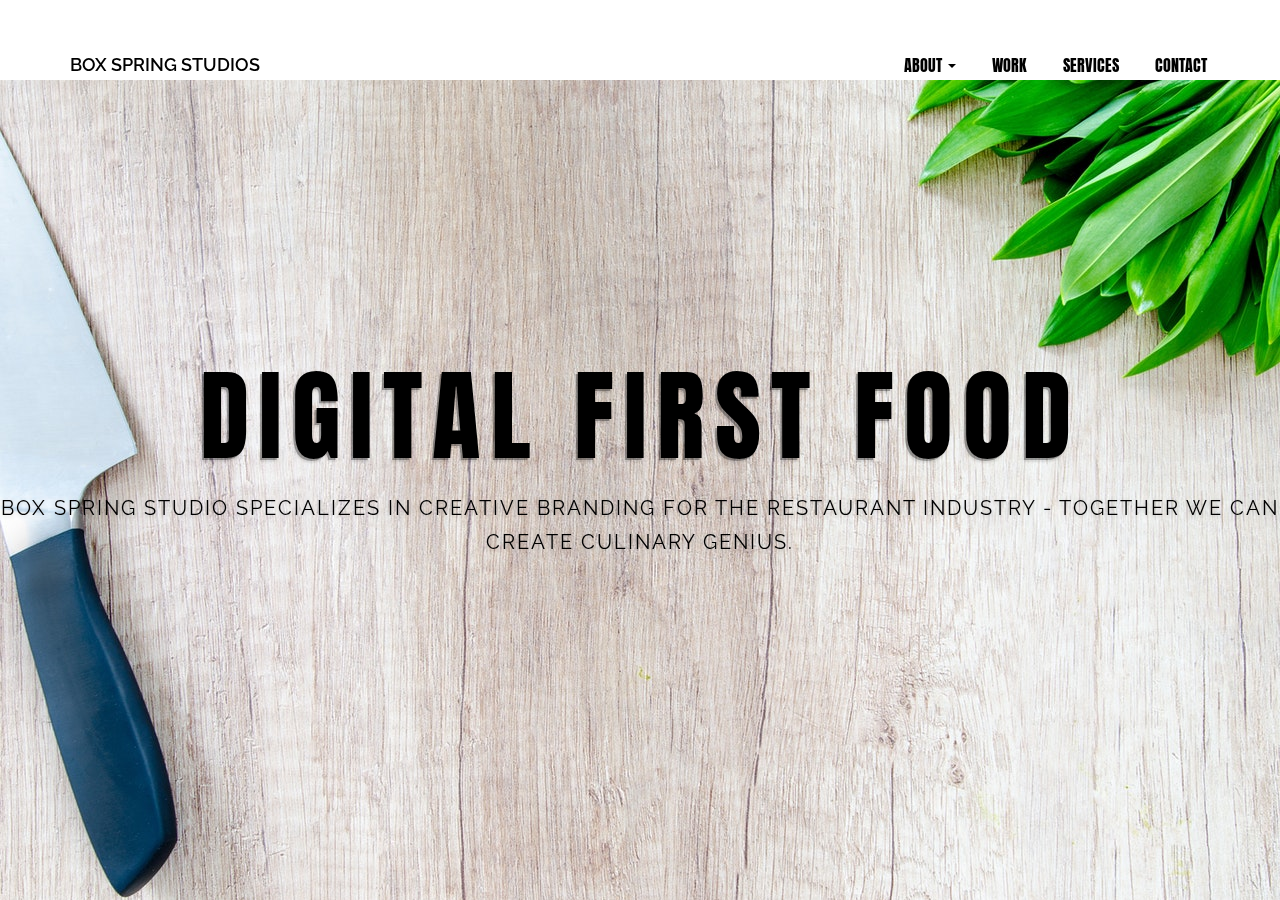
==== index.html @ 3cf3e2ed "initial commit" ====
<!DOCTYPE html>
<html lang="en">
  <head>
    <meta charset="utf-8">
    <meta http-equiv="X-UA-Compatible" content="IE=edge">
    <meta name="viewport" content="width=device-width, initial-scale=1">
    <!-- The above 3 meta tags *must* come first in the head; any other head content must come *after* these tags -->
    <title>Box Spring Studios</title>
    <!-- Bootstrap -->
   <link href="https://fonts.googleapis.com/css?family=Anton|Raleway" rel="stylesheet">
    <link href="css/bootstrap.min.css" rel="stylesheet">
    <link href="css/styles.css" rel="stylesheet">
    
    <!-- HTML5 shim and Respond.js for IE8 support of HTML5 elements and media queries -->
    <!-- WARNING: Respond.js doesn't work if you view the page via file:// -->
    <!--[if lt IE 9]>
      <script src="https://oss.maxcdn.com/html5shiv/3.7.3/html5shiv.min.js"></script>
      <script src="https://oss.maxcdn.com/respond/1.4.2/respond.min.js"></script>
    <![endif]-->
  </head>
  <body>
      <nav class="navbar navbar-transparent navbar-fixed-top navbar-mobile navbar-default" role="navigation" style="opacity: 1; top: 0px;">
        <div class="container">
            <!-- Brand and toggle get grouped for better mobile display -->
            <div class="navbar-header">
            <button type="button" class="navbar-toggle collapsed" data-toggle="collapse" data-target="#bs-example-navbar-collapse-1" aria-expanded="false">
                <span class="sr-only">Toggle navigation</span>
                <span class="icon-bar"></span>
                <span class="icon-bar"></span>
                <span class="icon-bar"></span>
            </button>
            <a class="navbar-brand" href="#">Box Spring Studios</a>
            </div>

            <!-- Collect the nav links, forms, and other content for toggling -->
            <div class="collapse navbar-collapse" id="bs-example-navbar-collapse-1">
            <ul class="nav navbar-nav navbar-right">
                <li class="dropdown">
                <a href="#" class="navbar-li-a dropdown-toggle" data-toggle="dropdown" role="button" aria-haspopup="true" aria-expanded="false">About <span class="caret"></span></a>
                <ul class="dropdown-menu">
                    <li><a href="#">Our Team</a></li>
                    <li role="separator" class="divider"></li>
                    <li><a href="#">How We Work</a></li>
                </ul>
                </li>
                <li><a class="navbar-li-a" href="#">Work</a></li>
                <li><a class="navbar-li-a" href="#">Services</a></li>
                <li><a class="navbar-li-a" href="#">Contact</a></li>
            </ul>
            </div><!-- /.navbar-collapse -->
        </div>
        </nav>
    
         <div class="wrapper">
            <div class="section section-header">
                <div class="parallax pattern-image">
                    <img src="img/hero.jpeg" style="transform: translate3d(0px, 80px, 0px);">
                    <div class="container">
                        <div class="content row">
                                <h1>Digital First Food</h1>
                                <p>Box Spring Studio specializes in creative branding for the restaurant industry 
                                    - together we can create culinary genius.
                                </p>
                        </div>
                    </div>
                </div>
            </div>
        </div> 
    <!-- rest of page content -->


    <!-- jQuery (necessary for Bootstrap's JavaScript plugins) -->
    <script src="https://ajax.googleapis.com/ajax/libs/jquery/1.12.4/jquery.min.js"></script>
    <!-- Include all compiled plugins (below), or include individual files as needed -->
    <script src="js/bootstrap.min.js"></script>
  </body>
</html>
---- css/styles.css ----
h1, .h1, h2, .h2, h3, .h3, h4, .h4, h5, .h5, h6, .h6, .navbar, .brand {
  -moz-osx-font-smoothing: grayscale;
  -webkit-font-smoothing: antialiased;
  font-family: "Anton", Helvetica, sans-serif;
  font-size: 3rem;
  font-weight: 400;
  margin: 30px 0 15px;
}

p, button {
  font-family: "Raleway", Helvetica, sans-serif;
  font-size: 1.8rem;
}

a:hover, a:focus {
  text-decoration: none;
}

.navbar {
  border: 0;
  font-size: 16px;
}

.navbar .navbar-brand {
  font-weight: 600;
  margin: 5px 0px;
  padding: 20px 15px;
  font-size: 1.8rem;
  font-family: "Raleway", Helvetica, sans-serif;
  color: black;
  letter-spacing: 0;
}

.navbar-default .navbar-nav > li > a {
  color: black;
}

nav > li > a:focus, .navbar-default .navbar-nav > li > a:hover {
  color: #8176BD;
  background-color: transparent;
}

.navbar .navbar-nav > li > a {
  padding: 10px 15px;
  margin: 15px 3px;
}

.navbar-default {
  text-transform: uppercase;
  color: black;
  background-color: transparent;
}

.wrapper {
  text-align: center !important;
  overflow: hidden;
}

.section {
  padding: 1.875em 0;
  position: relative;
  background-color: #FFFFFF;
}

.section .parallax, .section .full-image {
  width: 100%;
  height: 100vh;
  overflow: hidden;
  display: block;
}

.section-header {
  padding: 0;
}

.section-header .container {
  z-index: 3;
  position: absolute;
  width: 100%;
  height: 100%;
  display: block;
  top: 0;
}

.section-header .content {
  position: relative;
  color: white;
  text-align: center;
  text-shadow: 0px 1px 5px rgba(0, 0, 0, 0.2);
  vertical-align: center;
  line-height: 1.7;
  position: relative;
  top: 50%;
  -webkit-transform: translateY(-50%);
  -ms-transform: translateY(-50%);
  transform: translateY(-50%);
}

.section-header h1 {
  letter-spacing: 0.1em;
  font-weight: 100;
  font-size: 10rem;
  font-family: "Anton", Helvetica, sans-serif;
  color: black;
  text-transform: uppercase;
  text-shadow: -2px 2px 0px rgba(0, 0, 0, 0.3), -2px 4px 2px rgba(0, 0, 0, 0.1);
}

.section-header p {
  color: black;
  font-family: "Raleway", Helvetica, sans-serif;
  font-size: 2rem;
  letter-spacing: 0.1em;
  text-transform: uppercase;
  margin: 1em 0 0.5em;
}
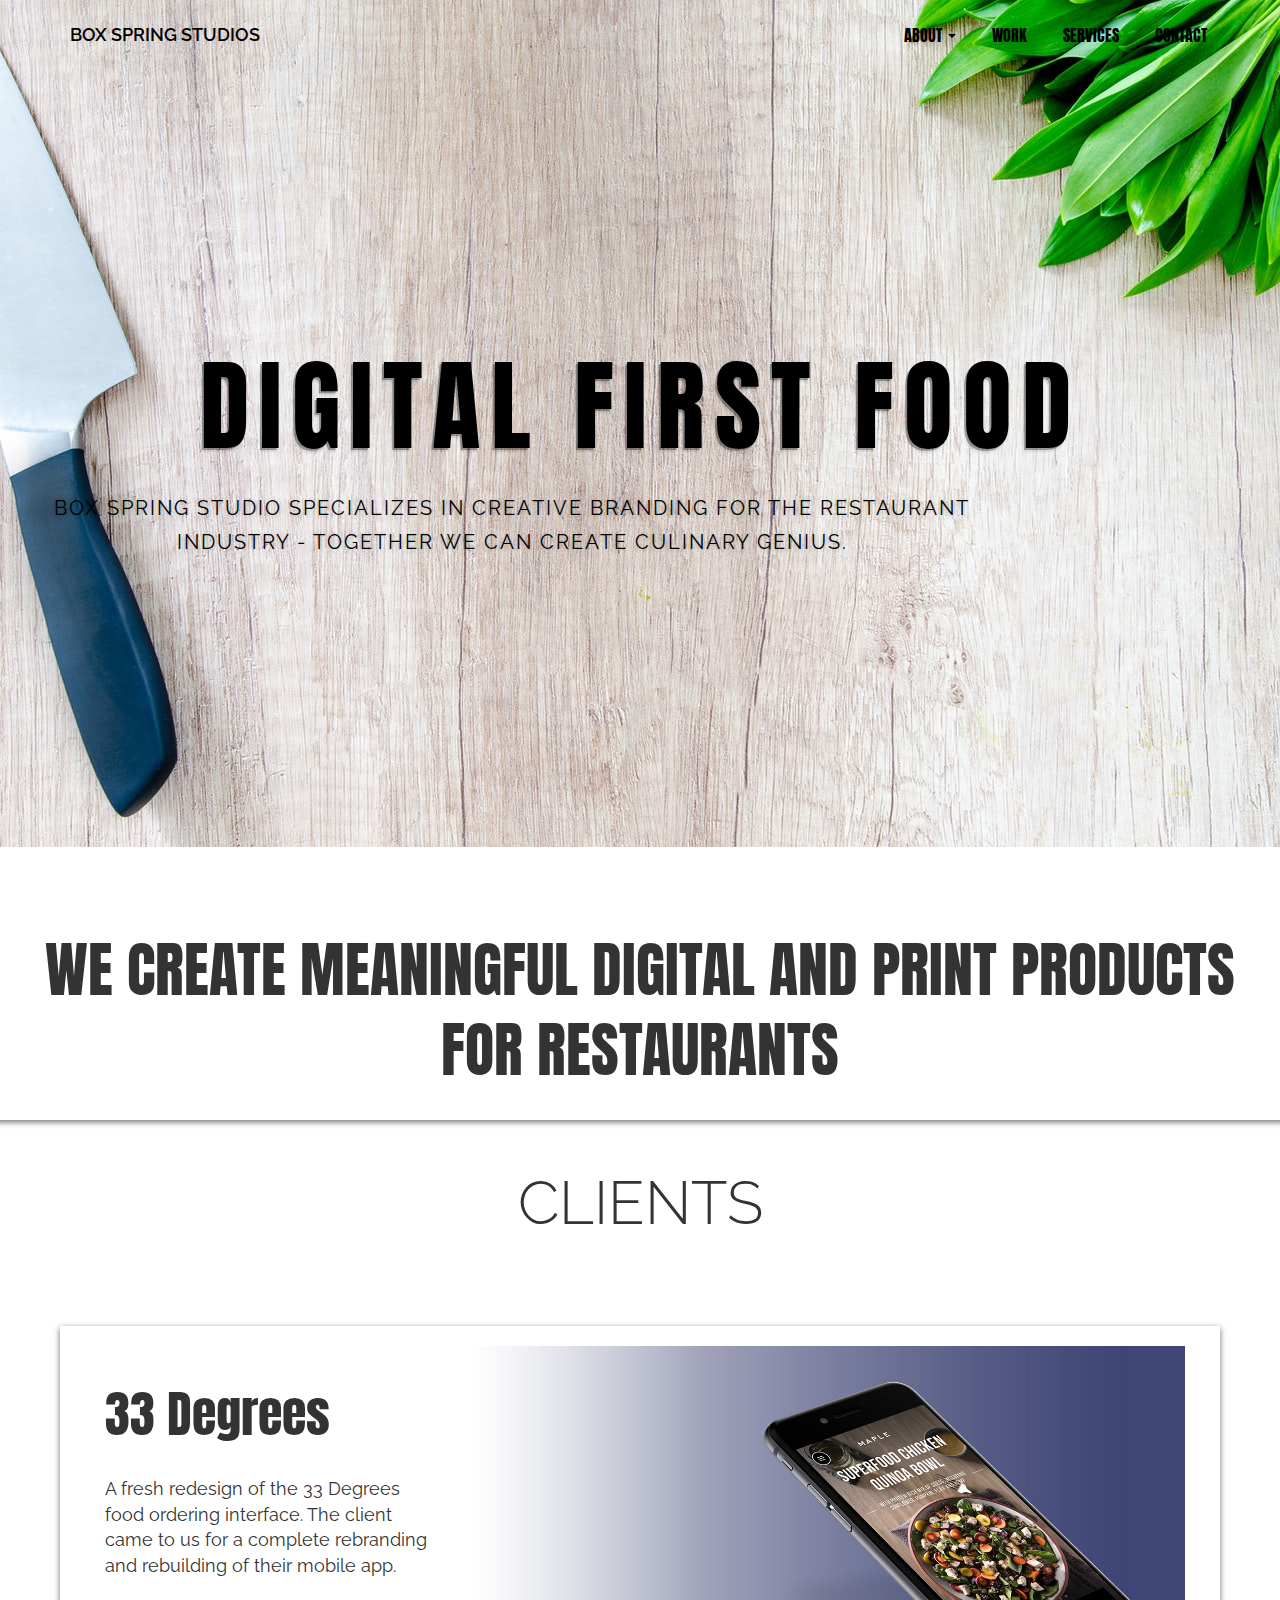
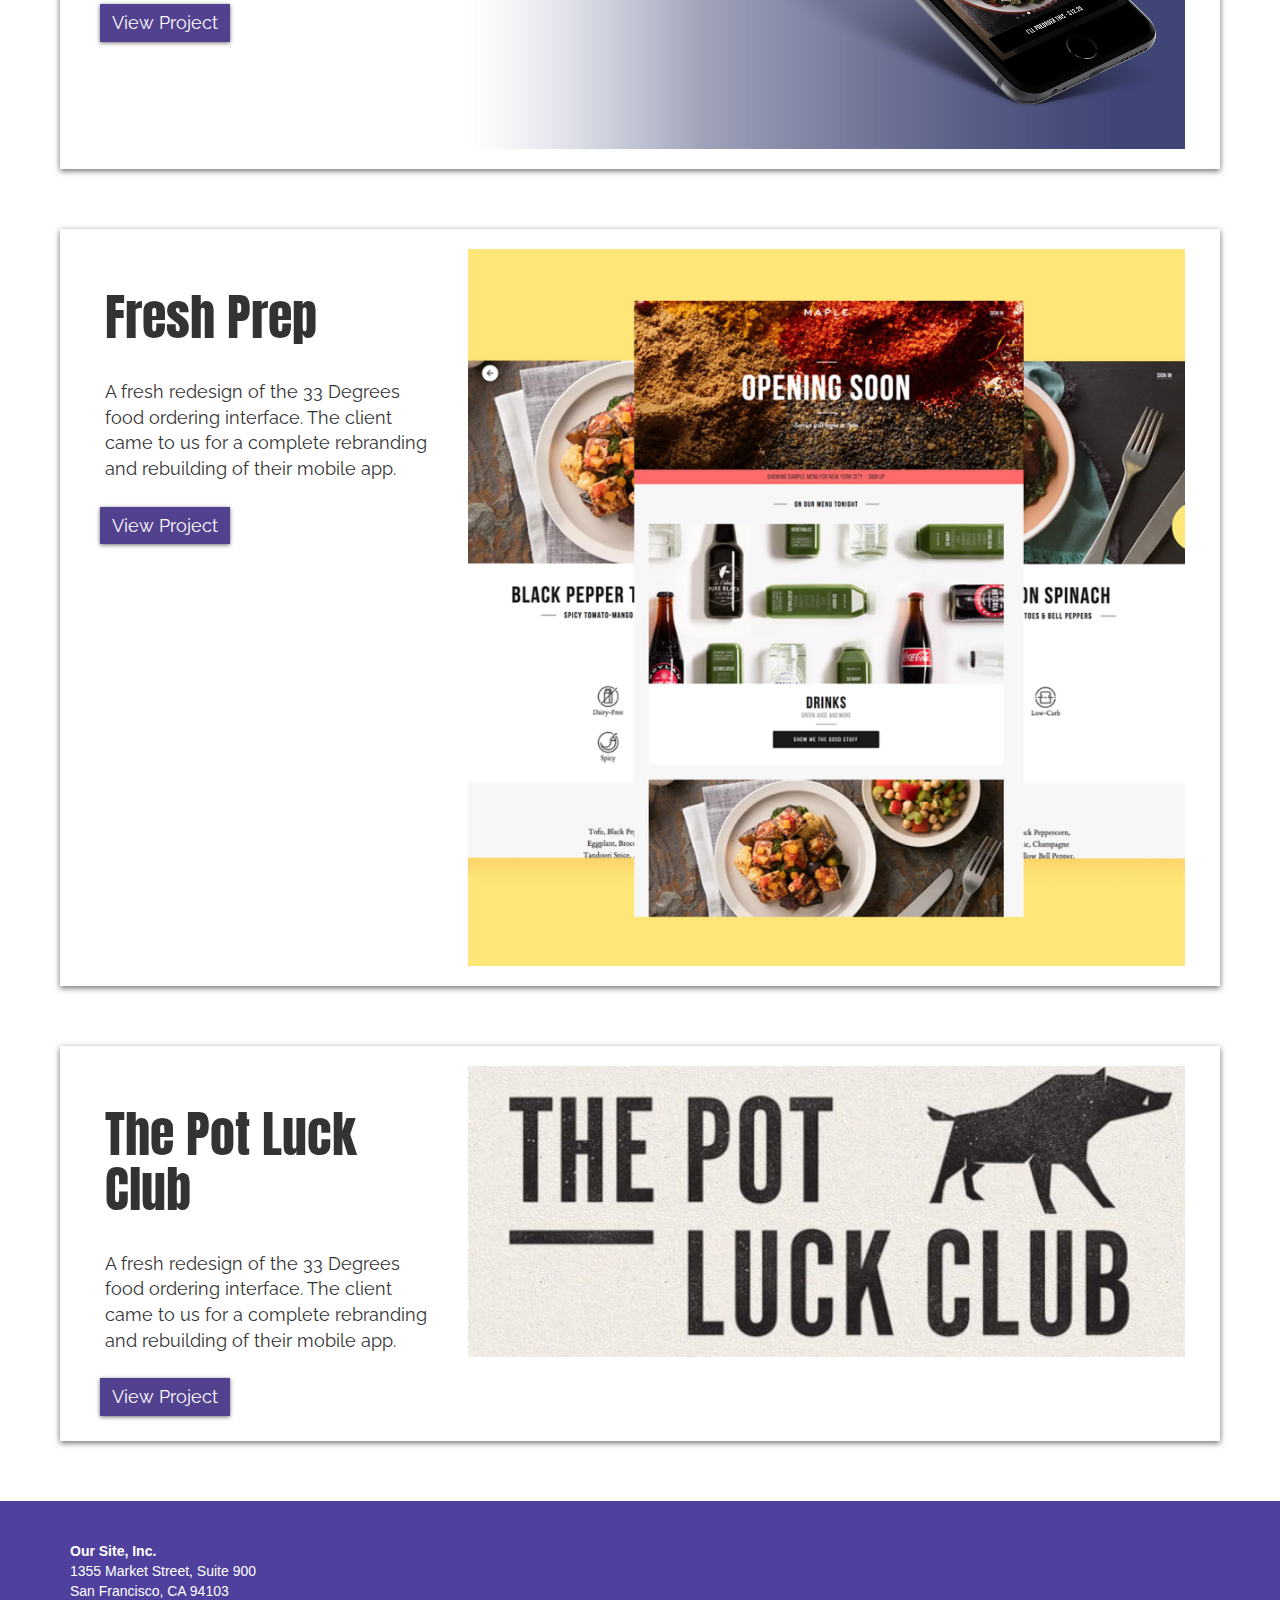
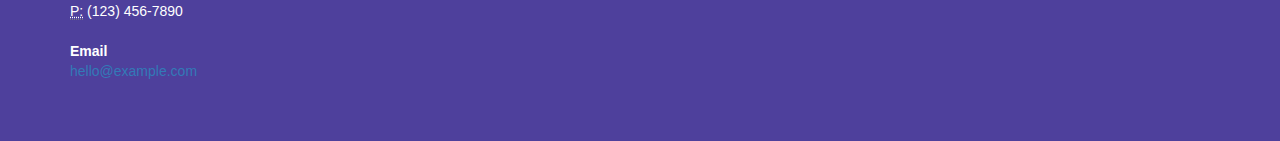
==== commit f4c9a469: "more styles" ====
--- a/index.html
+++ b/index.html
@@ -54,7 +54,7 @@
          <div class="wrapper">
             <div class="section section-header">
                 <div class="parallax pattern-image">
-                    <img src="img/hero.jpeg" style="transform: translate3d(0px, 80px, 0px);">
+                    <img src="img/hero.jpeg">
                     <div class="container">
                         <div class="content row">
                                 <h1>Digital First Food</h1>
@@ -66,9 +66,76 @@
                 </div>
             </div>
         </div> 
-    <!-- rest of page content -->
+        <!-- rest of page content -->
+        <div class="content-header-1 row">
+            <div class="col-sm-12 col-md-12 col-lg-12 ">
+                <h2>We create meaningful digital and print products for restaurants</h2>
+            </div>
+        </div>
+        <div class="content-header-2 row">
+            <div class="col-sm-12 col-md-12 col-lg-12 ">
+                <h2>Clients</h2>
+            </div>
+        </div>
+        <!--three cards of work content  -->
+        <div class="row card-home">
+            <div class="card-content col-sm-12 col-md-4 col-lg-4 ">
+                <h3>33 Degrees</h3>
+                <p>A fresh redesign of the 33 Degrees food ordering interface.
+                  The client came to us for a complete rebranding and rebuilding
+                   of their mobile app.
+                </p>
+                <button class="btn-primary">View Project</button>
+            </div>
+            <div class="col-sm-12 col-md-8 col-lg-8 ">
+                <img class="card-image img-responsive" src='img/hero.jpg' alt="a great photo">
+            </div>
+        </div>
+
+        <div class="row card-home">
+            <div class="card-content col-sm-12 col-md-4 col-lg-4 ">
+                <h3>Fresh Prep</h3>
+                <p>A fresh redesign of the 33 Degrees food ordering interface.
+                  The client came to us for a complete rebranding and rebuilding
+                   of their mobile app.
+                </p>
+                <button class="btn-primary">View Project</button>
+            </div>
+            <div class="col-sm-12 col-md-8 col-lg-8 ">
+                <img class="card-image img-responsive" src='img/work_maple.png' alt="a great photo">
+            </div>
+        </div>
+
+        <div class="row card-home">
+            <div class="card-content col-sm-12 col-md-4 col-lg-4 ">
+                <h3>The Pot Luck Club</h3>
+                <p>A fresh redesign of the 33 Degrees food ordering interface.
+                  The client came to us for a complete rebranding and rebuilding
+                   of their mobile app.
+                </p>
+                <button class="btn-primary">View Project</button>
+            </div>
+            <div class="col-sm-12 col-md-8 col-lg-8 ">
+                <img class="card-image img-responsive" src='img/pot_luck_logo.jpg' alt="a great photo">
+            </div>
+        </div>
 
 
+    <footer class="page-footer">
+        <div class="container">
+            <address>
+            <strong>Our Site, Inc.</strong><br>
+            1355 Market Street, Suite 900<br>
+            San Francisco, CA 94103<br>
+            <abbr title="Phone">P:</abbr> (123) 456-7890
+            </address>
+
+            <address>
+            <strong>Email</strong><br>
+            <a href="mailto:#">hello@example.com</a>
+            </address>
+        </div>
+    </footer>
     <!-- jQuery (necessary for Bootstrap's JavaScript plugins) -->
     <script src="https://ajax.googleapis.com/ajax/libs/jquery/1.12.4/jquery.min.js"></script>
     <!-- Include all compiled plugins (below), or include individual files as needed -->
--- a/css/styles.css
+++ b/css/styles.css
@@ -12,6 +12,21 @@
   font-size: 1.8rem;
 }
 
+.btn-primary {
+  padding: 6px 12px;
+  margin: 5px;
+  color: white;
+  background-color: #51418E;
+  border: none;
+  -webkit-box-shadow: 0px 1px 4px 0px #706c70;
+  -moz-box-shadow: 0px 1px 4px 0px #706c70;
+  box-shadow: 0px 1px 4px 0px #706c70;
+}
+
+.btn-primary:hover {
+  background-color: #9013FE;
+}
+
 a:hover, a:focus {
   text-decoration: none;
 }
@@ -19,6 +34,9 @@
 .navbar {
   border: 0;
   font-size: 16px;
+  padding: 0;
+  margin: 0;
+  position: absolute;
 }
 
 .navbar .navbar-brand {
@@ -113,4 +131,68 @@
   letter-spacing: 0.1em;
   text-transform: uppercase;
   margin: 1em 0 0.5em;
+  max-width: 80%;
 }
+
+.content-header-1 {
+  -webkit-box-shadow: 0px 2px 6px 0px #706c70;
+  -moz-box-shadow: 0px 2px 6px 0px #706c70;
+  box-shadow: 0px 2px 6px 0px #706c70;
+  padding: 10px;
+  margin-bottom: 20px;
+}
+
+.content-header-1 h2 {
+  font-family: "Anton", Helvetica, sans-serif;
+  font-size: 6rem;
+  text-align: center;
+  text-transform: uppercase;
+  line-height: 8rem;
+  margin: 10px;
+  padding: 10px;
+}
+
+.content-header-2 h2 {
+  font-family: "Raleway", Helvetica, sans-serif;
+  font-size: 6rem;
+  text-transform: uppercase;
+  font-weight: 300;
+  text-align: center;
+  padding: 10px;
+  margin: 20px;
+}
+
+.card-home {
+  -webkit-box-shadow: 0px 2px 6px 0px #706c70;
+  -moz-box-shadow: 0px 2px 6px 0px #706c70;
+  box-shadow: 0px 2px 6px 0px #706c70;
+  display: flex;
+  justify-content: space-around;
+  align-items: flex-start;
+  margin: 60px;
+  padding: 20px;
+}
+
+.card-content {
+  align-items: flex-start;
+}
+
+.card-image {
+  width: 100%;
+  height: 100%;
+}
+
+.card-content h3, p, button {
+  padding: 10px;
+}
+
+.card-content h3 {
+  font-size: 5rem;
+}
+
+.page-footer {
+  background-color: #4E409C;
+  color: white;
+  padding: 40px;
+  margin-top: 40px !important;
+}
